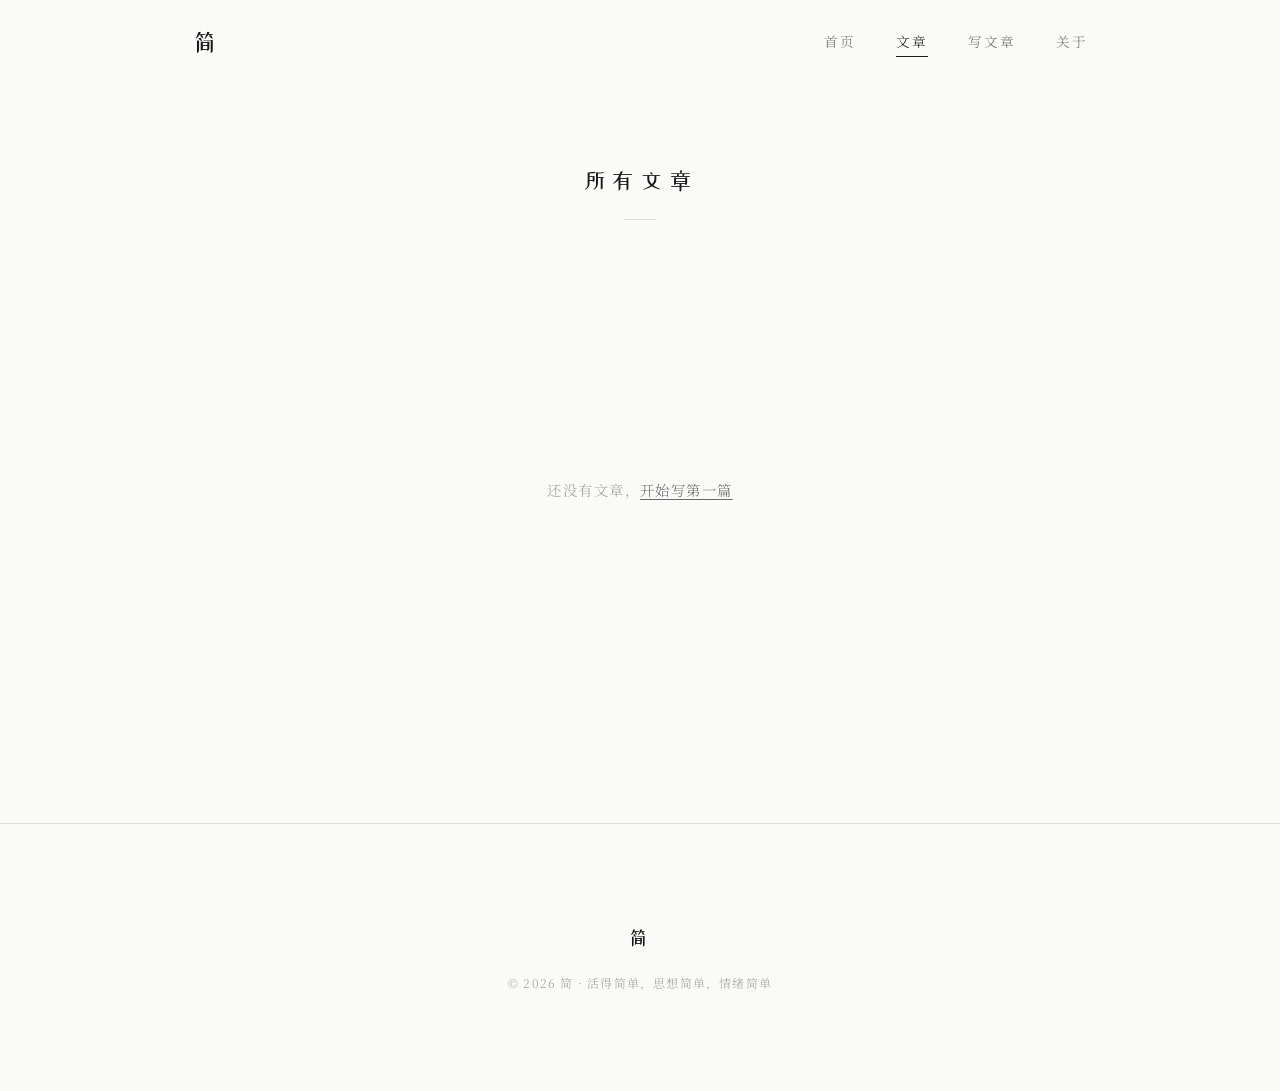
==== post.html @ 08f6f8e2 "初始提交：简博客 — 极简个人博客" ====
<!DOCTYPE html>
<html lang="zh-CN">
<head>
  <meta charset="UTF-8">
  <meta name="viewport" content="width=device-width, initial-scale=1.0">
  <title>文章 — 简</title>
  <link rel="stylesheet" href="css/style.css">
  <link rel="preconnect" href="https://fonts.googleapis.com">
  <link rel="preconnect" href="https://fonts.gstatic.com" crossorigin>
  <link href="https://fonts.googleapis.com/css2?family=Noto+Serif+SC:wght@200;300;400;600;700&family=ZCOOL+XiaoWei&display=swap" rel="stylesheet">
</head>
<body>

  <!-- 导航栏 -->
  <nav class="nav scrolled" id="nav">
    <div class="nav-inner">
      <a href="index.html" class="nav-logo">简</a>
      <div class="nav-links">
        <a href="index.html" class="nav-link" data-page="home">首页</a>
        <a href="post.html" class="nav-link active" data-page="post">文章</a>
        <a href="write.html" class="nav-link" data-page="write">写文章</a>
        <a href="index.html#about" class="nav-link" data-page="about">关于</a>
      </div>
      <button class="nav-menu-btn" id="menuBtn" aria-label="菜单">
        <span></span>
        <span></span>
      </button>
    </div>
  </nav>

  <!-- 移动端菜单 -->
  <div class="mobile-menu" id="mobileMenu">
    <a href="index.html" class="mobile-link" data-page="home">首页</a>
    <a href="post.html" class="mobile-link active" data-page="post">文章</a>
    <a href="write.html" class="mobile-link" data-page="write">写文章</a>
    <a href="index.html#about" class="mobile-link" data-page="about">关于</a>
  </div>

  <!-- 主内容 -->
  <main class="main">

    <!-- 文章详情视图（有 id 参数时显示） -->
    <article class="post-page" id="postDetail" style="display:none;">

      <!-- 封面图 -->
      <div class="post-cover" id="postCover" style="display:none;">
        <img id="postCoverImg" src="" alt="封面">
      </div>

      <!-- 文章头部 -->
      <header class="post-page-header">
        <div class="post-page-meta" id="postMeta"></div>
        <h1 class="post-page-title" id="postTitle"></h1>
        <p class="post-page-subtitle" id="postSubtitle"></p>
      </header>

      <!-- 文章正文 -->
      <div class="post-body" id="postBody"></div>

      <!-- 附件下载区 -->
      <div class="post-attachments" id="postAttachments" style="display:none;">
        <h3 class="post-attachments-title">附件</h3>
        <ul class="post-attachments-list" id="postAttachmentsList"></ul>
      </div>

      <!-- 操作按钮 -->
      <div class="post-actions" id="postActions">
        <a href="write.html" class="btn-outline" id="btnNewPost">写新文章</a>
        <a href="#" class="btn-outline" id="btnEditPost" style="display:none;">编辑</a>
        <a href="#" class="btn-outline btn-delete" id="btnDeletePost" style="display:none;">删除</a>
      </div>

      <!-- 文章底部导航 -->
      <nav class="post-nav" id="postNav">
        <a href="#" id="prevPost">← 上一篇</a>
        <a href="post.html">返回列表</a>
        <a href="#" id="nextPost">下一篇 →</a>
      </nav>

    </article>

    <!-- 文章列表视图（无 id 参数时显示） -->
    <div class="posts-list-page" id="postsListPage">
      <section class="posts-section">
        <div class="section-header">
          <h2 class="section-title">所有文章</h2>
          <div class="section-line"></div>
        </div>
        <div class="posts-grid" id="allPostsGrid">
          <!-- 由 JS 动态渲染 -->
        </div>
        <div class="posts-empty" id="allPostsEmpty" style="display:none;">
          <p>还没有文章，<a href="write.html">开始写第一篇</a></p>
        </div>
      </section>
    </div>

  </main>

  <!-- 页脚 -->
  <footer class="footer">
    <div class="footer-inner">
      <div class="footer-logo">简</div>
      <p class="footer-copy">© 2026 简 · 活得简单，思想简单，情绪简单</p>
    </div>
  </footer>

  <script src="js/main.js"></script>
  <script src="js/storage.js"></script>
  <script>
    /**
     * 文章详情页逻辑
     * 根据 URL 参数 ?id=xxx 动态加载文章，或展示文章列表
     * @author 钱卫忠
     */
    (function () {
      'use strict';

      /* ---------- DOM 元素 ---------- */
      var postDetail = document.getElementById('postDetail');
      var postsListPage = document.getElementById('postsListPage');
      var postCover = document.getElementById('postCover');
      var postCoverImg = document.getElementById('postCoverImg');
      var postMeta = document.getElementById('postMeta');
      var postTitle = document.getElementById('postTitle');
      var postSubtitle = document.getElementById('postSubtitle');
      var postBody = document.getElementById('postBody');
      var postAttachments = document.getElementById('postAttachments');
      var postAttachmentsList = document.getElementById('postAttachmentsList');
      var btnEditPost = document.getElementById('btnEditPost');
      var btnDeletePost = document.getElementById('btnDeletePost');
      var prevPostLink = document.getElementById('prevPost');
      var nextPostLink = document.getElementById('nextPost');
      var allPostsGrid = document.getElementById('allPostsGrid');
      var allPostsEmpty = document.getElementById('allPostsEmpty');

      /**
       * 获取 URL 查询参数
       * @param {string} name - 参数名
       * @returns {string|null} 参数值
       */
      function getUrlParam(name) {
        var params = new URLSearchParams(window.location.search);
        return params.get(name);
      }

      /**
       * HTML 转义，防止 XSS
       * @param {string} str - 原始字符串
       * @returns {string} 转义后的字符串
       */
      function escapeHtml(str) {
        var div = document.createElement('div');
        div.appendChild(document.createTextNode(str));
        return div.innerHTML;
      }

      /**
       * 显示文章详情
       * @param {string} id - 文章 ID
       */
      function showPostDetail(id) {
        var post = Storage.getPostById(id);
        if (!post) {
          // 文章不存在，显示列表
          showPostsList();
          return;
        }

        // 切换视图
        postDetail.style.display = 'block';
        postsListPage.style.display = 'none';

        // 设置页面标题
        document.title = (post.title || '文章') + ' — 简';

        // 封面图
        if (post.cover) {
          postCoverImg.src = post.cover;
          postCover.style.display = 'block';
        } else {
          postCover.style.display = 'none';
        }

        // 元信息
        postMeta.innerHTML =
          '<span>' + (post.date || '') + '</span>' +
          '<span>&nbsp;·&nbsp;</span>' +
          '<span>' + escapeHtml(post.category || '其他') + '</span>' +
          '<span>&nbsp;·&nbsp;</span>' +
          '<span>阅读约 ' + (post.readTime || 1) + ' 分钟</span>';

        // 标题和副标题
        postTitle.textContent = post.title || '无标题';
        postSubtitle.textContent = post.subtitle || '';
        postSubtitle.style.display = post.subtitle ? 'block' : 'none';

        // 正文内容
        postBody.innerHTML = post.content || '<p>暂无内容</p>';

        // 附件列表
        if (post.attachments && post.attachments.length > 0) {
          postAttachments.style.display = 'block';
          postAttachmentsList.innerHTML = '';
          post.attachments.forEach(function (att) {
            var attData = Storage.getAttachment(att.id);
            var li = document.createElement('li');
            li.className = 'post-attachment-item';
            if (attData && attData.data) {
              li.innerHTML =
                '<a href="' + attData.data + '" download="' + escapeHtml(att.name) + '" class="post-attachment-link">' +
                  '<span class="post-attachment-name">' + escapeHtml(att.name) + '</span>' +
                  '<span class="post-attachment-size">' + Storage.formatFileSize(att.size) + '</span>' +
                '</a>';
            } else {
              li.innerHTML =
                '<span class="post-attachment-name">' + escapeHtml(att.name) + '</span>' +
                '<span class="post-attachment-size">' + Storage.formatFileSize(att.size) + '</span>';
            }
            postAttachmentsList.appendChild(li);
          });
        } else {
          postAttachments.style.display = 'none';
        }

        // 编辑和删除按钮
        btnEditPost.style.display = 'inline-block';
        btnEditPost.href = 'write.html?edit=' + post.id;
        btnDeletePost.style.display = 'inline-block';

        // 上下篇导航
        setupPostNav(id);

        // 滚动到顶部
        window.scrollTo(0, 0);
      }

      /**
       * 设置上一篇/下一篇导航
       * @param {string} currentId - 当前文章 ID
       */
      function setupPostNav(currentId) {
        var posts = Storage.getPosts().filter(function (p) {
          return p.status === 'published';
        });

        var currentIndex = -1;
        for (var i = 0; i < posts.length; i++) {
          if (posts[i].id === currentId) {
            currentIndex = i;
            break;
          }
        }

        // 上一篇
        if (currentIndex > 0 && currentIndex < posts.length) {
          prevPostLink.href = 'post.html?id=' + posts[currentIndex - 1].id;
          prevPostLink.style.visibility = 'visible';
        } else {
          prevPostLink.style.visibility = 'hidden';
        }

        // 下一篇
        if (currentIndex >= 0 && currentIndex < posts.length - 1) {
          nextPostLink.href = 'post.html?id=' + posts[currentIndex + 1].id;
          nextPostLink.style.visibility = 'visible';
        } else {
          nextPostLink.style.visibility = 'hidden';
        }
      }

      /**
       * 显示文章列表
       */
      function showPostsList() {
        postDetail.style.display = 'none';
        postsListPage.style.display = 'block';

        var posts = Storage.getPosts().filter(function (p) {
          return p.status === 'published';
        });

        allPostsGrid.innerHTML = '';

        if (posts.length === 0) {
          allPostsEmpty.style.display = 'block';
          return;
        }

        allPostsEmpty.style.display = 'none';

        posts.forEach(function (post) {
          var card = document.createElement('article');
          card.className = 'post-card';
          card.setAttribute('data-category', post.category || '其他');

          // 提取摘要
          var div = document.createElement('div');
          div.innerHTML = post.content || '';
          var text = (div.textContent || '').trim();
          var excerpt = post.subtitle || (text.substring(0, 100) + (text.length > 100 ? '……' : ''));

          card.innerHTML =
            '<div class="post-card-inner">' +
              '<time class="post-date">' + (post.date || '') + '</time>' +
              '<h3 class="post-title">' +
                '<a href="post.html?id=' + post.id + '">' + escapeHtml(post.title || '无标题') + '</a>' +
              '</h3>' +
              '<p class="post-excerpt">' + escapeHtml(excerpt) + '</p>' +
              '<div class="post-meta">' +
                '<span class="post-tag">' + escapeHtml(post.category || '其他') + '</span>' +
                '<span class="post-read">· 阅读约 ' + (post.readTime || 1) + ' 分钟</span>' +
              '</div>' +
            '</div>';

          allPostsGrid.appendChild(card);
        });

        // 初始化滚动动画
        initScrollAnimations();
      }

      /**
       * 初始化滚动动画
       */
      function initScrollAnimations() {
        var cards = document.querySelectorAll('.post-card');
        if (!('IntersectionObserver' in window)) {
          cards.forEach(function (card) { card.classList.add('visible'); });
          return;
        }
        var observer = new IntersectionObserver(function (entries) {
          entries.forEach(function (entry) {
            if (entry.isIntersecting) {
              var index = Array.prototype.indexOf.call(cards, entry.target);
              entry.target.style.transitionDelay = (index * 0.1) + 's';
              entry.target.classList.add('visible');
              observer.unobserve(entry.target);
            }
          });
        }, { threshold: 0.1, rootMargin: '0px 0px -50px 0px' });
        cards.forEach(function (card) { observer.observe(card); });
      }

      /* ---------- 删除文章 ---------- */
      /**
       * 删除文章确认与执行
       */
      btnDeletePost.addEventListener('click', function (e) {
        e.preventDefault();
        var id = getUrlParam('id');
        if (!id) return;

        if (confirm('确定要删除这篇文章吗？删除后不可恢复。')) {
          Storage.deleteArticle(id);
          // 跳转回文章列表
          window.location.href = 'post.html';
        }
      });

      /* ---------- 页面初始化 ---------- */
      var postId = getUrlParam('id');
      if (postId) {
        showPostDetail(postId);
      } else {
        showPostsList();
      }

    })();
  </script>
</body>
</html>
---- css/style.css ----
/* ============================================
   简 — 博客样式表
   主题：黑白素雅 · 禅意极简
   作者：钱卫忠
   ============================================ */

/* ---------- CSS 变量 ---------- */
:root {
  /* 色彩 */
  --color-bg:       #fafaf8;
  --color-bg-alt:   #f3f2ef;
  --color-text:     #1a1a1a;
  --color-text-sub: #6b6b6b;
  --color-text-light: #a0a0a0;
  --color-border:   #e0ddd8;
  --color-accent:   #1a1a1a;
  --color-white:    #ffffff;
  --color-tag-bg:   #f0eeea;

  /* 字体 */
  --font-display: 'ZCOOL XiaoWei', 'Noto Serif SC', serif;
  --font-body:    'Noto Serif SC', 'Georgia', serif;
  --font-mono:    'Courier New', monospace;

  /* 间距 */
  --space-xs:  0.25rem;
  --space-sm:  0.5rem;
  --space-md:  1rem;
  --space-lg:  2rem;
  --space-xl:  4rem;
  --space-2xl: 6rem;
  --space-3xl: 10rem;

  /* 动画 */
  --ease-out: cubic-bezier(0.22, 1, 0.36, 1);
  --duration: 0.6s;
}

/* ---------- 基础重置 ---------- */
*,
*::before,
*::after {
  margin: 0;
  padding: 0;
  box-sizing: border-box;
}

html {
  font-size: 16px;
  scroll-behavior: smooth;
  -webkit-font-smoothing: antialiased;
  -moz-osx-font-smoothing: grayscale;
}

body {
  font-family: var(--font-body);
  color: var(--color-text);
  background-color: var(--color-bg);
  line-height: 1.9;
  letter-spacing: 0.02em;
  overflow-x: hidden;
}

a {
  color: inherit;
  text-decoration: none;
  transition: opacity var(--duration) var(--ease-out);
}

a:hover {
  opacity: 0.6;
}

img {
  max-width: 100%;
  display: block;
}

/* ---------- 导航栏 ---------- */
.nav {
  position: fixed;
  top: 0;
  left: 0;
  right: 0;
  z-index: 100;
  background: rgba(250, 250, 248, 0.92);
  backdrop-filter: blur(12px);
  -webkit-backdrop-filter: blur(12px);
  border-bottom: 1px solid transparent;
  transition: border-color 0.4s ease, background 0.4s ease;
}

.nav.scrolled {
  border-bottom-color: var(--color-border);
}

.nav-inner {
  max-width: 960px;
  margin: 0 auto;
  padding: 1.25rem 2rem;
  display: flex;
  align-items: center;
  justify-content: space-between;
}

.nav-logo {
  font-family: var(--font-display);
  font-size: 1.5rem;
  font-weight: 400;
  letter-spacing: 0.1em;
  transition: opacity var(--duration) var(--ease-out);
}

.nav-logo:hover {
  opacity: 0.5;
}

.nav-links {
  display: flex;
  gap: 2.5rem;
}

.nav-link {
  font-size: 0.85rem;
  font-weight: 300;
  letter-spacing: 0.15em;
  color: var(--color-text-sub);
  position: relative;
  padding-bottom: 2px;
  transition: color var(--duration) var(--ease-out);
}

.nav-link::after {
  content: '';
  position: absolute;
  bottom: 0;
  left: 0;
  width: 0;
  height: 1px;
  background: var(--color-text);
  transition: width var(--duration) var(--ease-out);
}

.nav-link:hover,
.nav-link.active {
  color: var(--color-text);
  opacity: 1;
}

.nav-link:hover::after,
.nav-link.active::after {
  width: 100%;
}

/* 移动端菜单按钮 */
.nav-menu-btn {
  display: none;
  flex-direction: column;
  gap: 6px;
  background: none;
  border: none;
  cursor: pointer;
  padding: 4px;
}

.nav-menu-btn span {
  display: block;
  width: 22px;
  height: 1.5px;
  background: var(--color-text);
  transition: transform var(--duration) var(--ease-out), opacity 0.3s ease;
}

.nav-menu-btn.open span:first-child {
  transform: translateY(3.75px) rotate(45deg);
}

.nav-menu-btn.open span:last-child {
  transform: translateY(-3.75px) rotate(-45deg);
}

/* 移动端菜单 */
.mobile-menu {
  display: none;
  position: fixed;
  top: 0;
  left: 0;
  right: 0;
  bottom: 0;
  z-index: 99;
  background: var(--color-bg);
  flex-direction: column;
  align-items: center;
  justify-content: center;
  gap: 2.5rem;
  opacity: 0;
  pointer-events: none;
  transition: opacity var(--duration) var(--ease-out);
}

.mobile-menu.open {
  opacity: 1;
  pointer-events: all;
}

.mobile-link {
  font-family: var(--font-display);
  font-size: 1.5rem;
  letter-spacing: 0.2em;
  color: var(--color-text-sub);
  transition: color var(--duration) var(--ease-out);
}

.mobile-link:hover,
.mobile-link.active {
  color: var(--color-text);
  opacity: 1;
}

/* ---------- Hero 区域 ---------- */
.hero {
  min-height: 100vh;
  display: flex;
  flex-direction: column;
  align-items: center;
  justify-content: center;
  text-align: center;
  padding: var(--space-2xl) var(--space-lg);
  position: relative;
}

.hero-content {
  animation: fadeInUp 1.2s var(--ease-out) both;
}

.hero-title {
  margin-bottom: var(--space-lg);
}

.hero-char {
  font-family: var(--font-display);
  font-size: clamp(5rem, 15vw, 12rem);
  font-weight: 400;
  line-height: 1;
  letter-spacing: 0.1em;
  display: inline-block;
  position: relative;
  color: var(--color-text);
}

/* 汉字底部的装饰横线 */
.hero-char::after {
  content: '';
  position: absolute;
  bottom: -8px;
  left: 50%;
  transform: translateX(-50%);
  width: 40px;
  height: 1.5px;
  background: var(--color-text);
}

.hero-subtitle {
  font-size: clamp(0.85rem, 2vw, 1.05rem);
  font-weight: 300;
  letter-spacing: 0.35em;
  color: var(--color-text-sub);
  margin-bottom: var(--space-lg);
}

.hero-line {
  width: 1px;
  height: 40px;
  background: var(--color-border);
  margin: 0 auto var(--space-lg);
}

.hero-desc {
  font-size: 0.9rem;
  font-weight: 300;
  letter-spacing: 0.2em;
  color: var(--color-text-light);
}

.hero-scroll {
  position: absolute;
  bottom: 3rem;
  display: flex;
  flex-direction: column;
  align-items: center;
  gap: var(--space-sm);
  animation: fadeInUp 1.2s var(--ease-out) 0.4s both;
}

.hero-scroll span {
  font-size: 0.7rem;
  letter-spacing: 0.25em;
  color: var(--color-text-light);
}

.scroll-arrow {
  width: 1px;
  height: 32px;
  position: relative;
  overflow: hidden;
}

.scroll-arrow::after {
  content: '';
  position: absolute;
  top: -100%;
  left: 0;
  width: 1px;
  height: 100%;
  background: var(--color-text-light);
  animation: scrollDown 2s ease-in-out infinite;
}

/* ---------- 通用 Section ---------- */
.section-header {
  text-align: center;
  margin-bottom: var(--space-2xl);
}

.section-title {
  font-family: var(--font-display);
  font-size: 1.4rem;
  font-weight: 400;
  letter-spacing: 0.25em;
  margin-bottom: var(--space-md);
}

.section-line {
  width: 32px;
  height: 1px;
  background: var(--color-border);
  margin: 0 auto;
}

/* ---------- 文章列表 ---------- */
.posts-section {
  max-width: 960px;
  margin: 0 auto;
  padding: var(--space-3xl) var(--space-lg);
}

.posts-grid {
  display: grid;
  grid-template-columns: 1fr;
  gap: 0;
}

.post-card {
  border-top: 1px solid var(--color-border);
  opacity: 0;
  transform: translateY(20px);
  transition: opacity var(--duration) var(--ease-out),
              transform var(--duration) var(--ease-out);
}

.post-card.visible {
  opacity: 1;
  transform: translateY(0);
}

.post-card:last-child {
  border-bottom: 1px solid var(--color-border);
}

.post-card-inner {
  padding: var(--space-xl) 0;
  max-width: 680px;
  transition: padding-left var(--duration) var(--ease-out);
}

.post-card:hover .post-card-inner {
  padding-left: var(--space-md);
}

.post-date {
  display: block;
  font-size: 0.75rem;
  font-weight: 300;
  letter-spacing: 0.15em;
  color: var(--color-text-light);
  margin-bottom: var(--space-sm);
}

.post-title {
  font-family: var(--font-display);
  font-size: 1.25rem;
  font-weight: 400;
  letter-spacing: 0.08em;
  line-height: 1.5;
  margin-bottom: var(--space-md);
}

.post-title a {
  transition: opacity var(--duration) var(--ease-out);
}

.post-excerpt {
  font-size: 0.9rem;
  font-weight: 300;
  color: var(--color-text-sub);
  line-height: 2;
  margin-bottom: var(--space-md);
  /* 限制两行 */
  display: -webkit-box;
  -webkit-line-clamp: 2;
  -webkit-box-orient: vertical;
  overflow: hidden;
}

.post-meta {
  display: flex;
  align-items: center;
  gap: var(--space-sm);
  font-size: 0.75rem;
  color: var(--color-text-light);
  letter-spacing: 0.1em;
}

.post-tag {
  display: inline-block;
  padding: 2px 10px;
  background: var(--color-tag-bg);
  border-radius: 2px;
  font-size: 0.7rem;
  letter-spacing: 0.15em;
}

.posts-more {
  text-align: center;
  margin-top: var(--space-2xl);
}

.btn-outline {
  display: inline-block;
  padding: 0.75rem 2.5rem;
  border: 1px solid var(--color-border);
  font-family: var(--font-body);
  font-size: 0.8rem;
  letter-spacing: 0.2em;
  color: var(--color-text-sub);
  transition: all var(--duration) var(--ease-out);
}

.btn-outline:hover {
  border-color: var(--color-text);
  color: var(--color-text);
  opacity: 1;
}

/* ---------- 关于区域 ---------- */
.about-section {
  max-width: 960px;
  margin: 0 auto;
  padding: var(--space-3xl) var(--space-lg);
}

.about-content {
  display: grid;
  grid-template-columns: 1fr 1fr;
  gap: var(--space-2xl);
  align-items: start;
  max-width: 800px;
  margin: 0 auto;
}

.about-text p {
  font-size: 0.9rem;
  font-weight: 300;
  color: var(--color-text-sub);
  line-height: 2.2;
  margin-bottom: var(--space-md);
}

.about-lead {
  font-family: var(--font-display);
  font-size: 1.3rem;
  color: var(--color-text) !important;
  letter-spacing: 0.15em;
  margin-bottom: var(--space-lg) !important;
}

.about-motto {
  text-align: center;
  padding: var(--space-xl);
  border: 1px solid var(--color-border);
  position: relative;
}

.about-motto span {
  font-family: var(--font-display);
  font-size: 2rem;
  color: var(--color-border);
  line-height: 1;
}

.about-motto p {
  font-family: var(--font-display);
  font-size: 1rem;
  letter-spacing: 0.15em;
  color: var(--color-text-sub) !important;
  margin: var(--space-md) 0 !important;
  line-height: 2;
}

/* ---------- 页脚 ---------- */
.footer {
  border-top: 1px solid var(--color-border);
  padding: var(--space-2xl) var(--space-lg);
  text-align: center;
}

.footer-inner {
  max-width: 960px;
  margin: 0 auto;
}

.footer-logo {
  font-family: var(--font-display);
  font-size: 1.2rem;
  letter-spacing: 0.2em;
  margin-bottom: var(--space-md);
}

.footer-copy {
  font-size: 0.75rem;
  font-weight: 300;
  letter-spacing: 0.1em;
  color: var(--color-text-light);
}

/* ---------- 文章详情页 ---------- */
.post-page {
  max-width: 720px;
  margin: 0 auto;
  padding: calc(var(--space-2xl) + 4rem) var(--space-lg) var(--space-3xl);
}

.post-page-header {
  margin-bottom: var(--space-2xl);
  padding-bottom: var(--space-xl);
  border-bottom: 1px solid var(--color-border);
}

.post-page-meta {
  font-size: 0.75rem;
  font-weight: 300;
  letter-spacing: 0.15em;
  color: var(--color-text-light);
  margin-bottom: var(--space-lg);
}

.post-page-title {
  font-family: var(--font-display);
  font-size: clamp(1.5rem, 4vw, 2.2rem);
  font-weight: 400;
  letter-spacing: 0.08em;
  line-height: 1.5;
  margin-bottom: var(--space-md);
}

.post-page-subtitle {
  font-size: 0.95rem;
  font-weight: 300;
  color: var(--color-text-sub);
  letter-spacing: 0.1em;
}

/* 文章正文排版 */
.post-body {
  font-size: 0.95rem;
  font-weight: 300;
  color: var(--color-text);
  line-height: 2.2;
}

.post-body p {
  margin-bottom: var(--space-lg);
  text-indent: 2em;
}

.post-body h2 {
  font-family: var(--font-display);
  font-size: 1.3rem;
  font-weight: 400;
  letter-spacing: 0.15em;
  margin: var(--space-2xl) 0 var(--space-lg);
  text-indent: 0;
}

.post-body h3 {
  font-family: var(--font-display);
  font-size: 1.1rem;
  font-weight: 400;
  letter-spacing: 0.1em;
  margin: var(--space-xl) 0 var(--space-md);
  text-indent: 0;
}

.post-body blockquote {
  border-left: 1px solid var(--color-border);
  padding-left: var(--space-lg);
  margin: var(--space-xl) 0;
  color: var(--color-text-sub);
  font-style: normal;
}

.post-body blockquote p {
  text-indent: 0;
}

.post-body hr {
  border: none;
  height: 1px;
  background: var(--color-border);
  margin: var(--space-2xl) 0;
}

.post-body ul,
.post-body ol {
  margin: var(--space-md) 0 var(--space-lg) 2em;
}

.post-body li {
  margin-bottom: var(--space-sm);
}

/* 文章底部导航 */
.post-nav {
  display: flex;
  justify-content: space-between;
  align-items: center;
  margin-top: var(--space-3xl);
  padding-top: var(--space-xl);
  border-top: 1px solid var(--color-border);
}

.post-nav a {
  font-size: 0.8rem;
  letter-spacing: 0.1em;
  color: var(--color-text-sub);
}

.post-nav a:hover {
  color: var(--color-text);
  opacity: 1;
}

/* 文章封面图 */
.post-cover {
  margin-bottom: var(--space-xl);
  max-width: 100%;
}

.post-cover img {
  width: 100%;
  max-height: 400px;
  object-fit: cover;
  border: 1px solid var(--color-border);
}

/* 文章附件区 */
.post-attachments {
  margin-top: var(--space-2xl);
  padding-top: var(--space-lg);
  border-top: 1px solid var(--color-border);
}

.post-attachments-title {
  font-family: var(--font-display);
  font-size: 1rem;
  font-weight: 400;
  letter-spacing: 0.15em;
  margin-bottom: var(--space-md);
  color: var(--color-text-sub);
}

.post-attachments-list {
  list-style: none;
}

.post-attachment-item {
  padding: var(--space-sm) 0;
  border-bottom: 1px dashed var(--color-border);
}

.post-attachment-item:last-child {
  border-bottom: none;
}

.post-attachment-link {
  display: flex;
  align-items: center;
  gap: var(--space-md);
  font-size: 0.85rem;
  color: var(--color-text-sub);
  transition: color var(--duration) var(--ease-out);
}

.post-attachment-link:hover {
  color: var(--color-text);
  opacity: 1;
}

.post-attachment-name {
  flex: 1;
}

.post-attachment-size {
  font-size: 0.75rem;
  color: var(--color-text-light);
  letter-spacing: 0.05em;
}

/* 文章操作按钮 */
.post-actions {
  display: flex;
  gap: var(--space-md);
  margin-top: var(--space-2xl);
  padding-top: var(--space-xl);
  border-top: 1px solid var(--color-border);
}

.post-actions .btn-outline {
  font-size: 0.75rem;
  padding: 0.5rem 1.5rem;
}

.btn-delete {
  color: var(--color-text-light) !important;
  border-color: var(--color-border) !important;
}

.btn-delete:hover {
  color: #c0392b !important;
  border-color: #c0392b !important;
  opacity: 1 !important;
}

/* 空状态提示 */
.posts-empty {
  text-align: center;
  padding: var(--space-3xl) 0;
}

.posts-empty p {
  font-size: 0.9rem;
  font-weight: 300;
  color: var(--color-text-light);
  letter-spacing: 0.1em;
}

.posts-empty a {
  color: var(--color-text-sub);
  text-decoration: underline;
  text-underline-offset: 3px;
}

.posts-empty a:hover {
  color: var(--color-text);
  opacity: 1;
}

/* ---------- 动画关键帧 ---------- */
@keyframes fadeInUp {
  from {
    opacity: 0;
    transform: translateY(30px);
  }
  to {
    opacity: 1;
    transform: translateY(0);
  }
}

@keyframes scrollDown {
  0% {
    top: -100%;
  }
  50% {
    top: 0;
  }
  100% {
    top: 100%;
  }
}

/* ---------- 响应式 ---------- */
@media (max-width: 768px) {
  .nav-links {
    display: none;
  }

  .nav-menu-btn {
    display: flex;
  }

  .mobile-menu {
    display: flex;
  }

  .hero {
    min-height: 90vh;
    padding: var(--space-2xl) var(--space-md);
  }

  .hero-char {
    font-size: clamp(4rem, 20vw, 8rem);
  }

  .hero-scroll {
    bottom: 2rem;
  }

  .posts-section,
  .about-section {
    padding: var(--space-2xl) var(--space-md);
  }

  .about-content {
    grid-template-columns: 1fr;
    gap: var(--space-xl);
  }

  .post-page {
    padding: calc(var(--space-xl) + 4rem) var(--space-md) var(--space-2xl);
  }

  .post-nav {
    flex-direction: column;
    gap: var(--space-md);
    text-align: center;
  }
}

@media (max-width: 480px) {
  .nav-inner {
    padding: 1rem 1.25rem;
  }

  .post-card-inner {
    padding: var(--space-lg) 0;
  }

  .post-title {
    font-size: 1.1rem;
  }
}
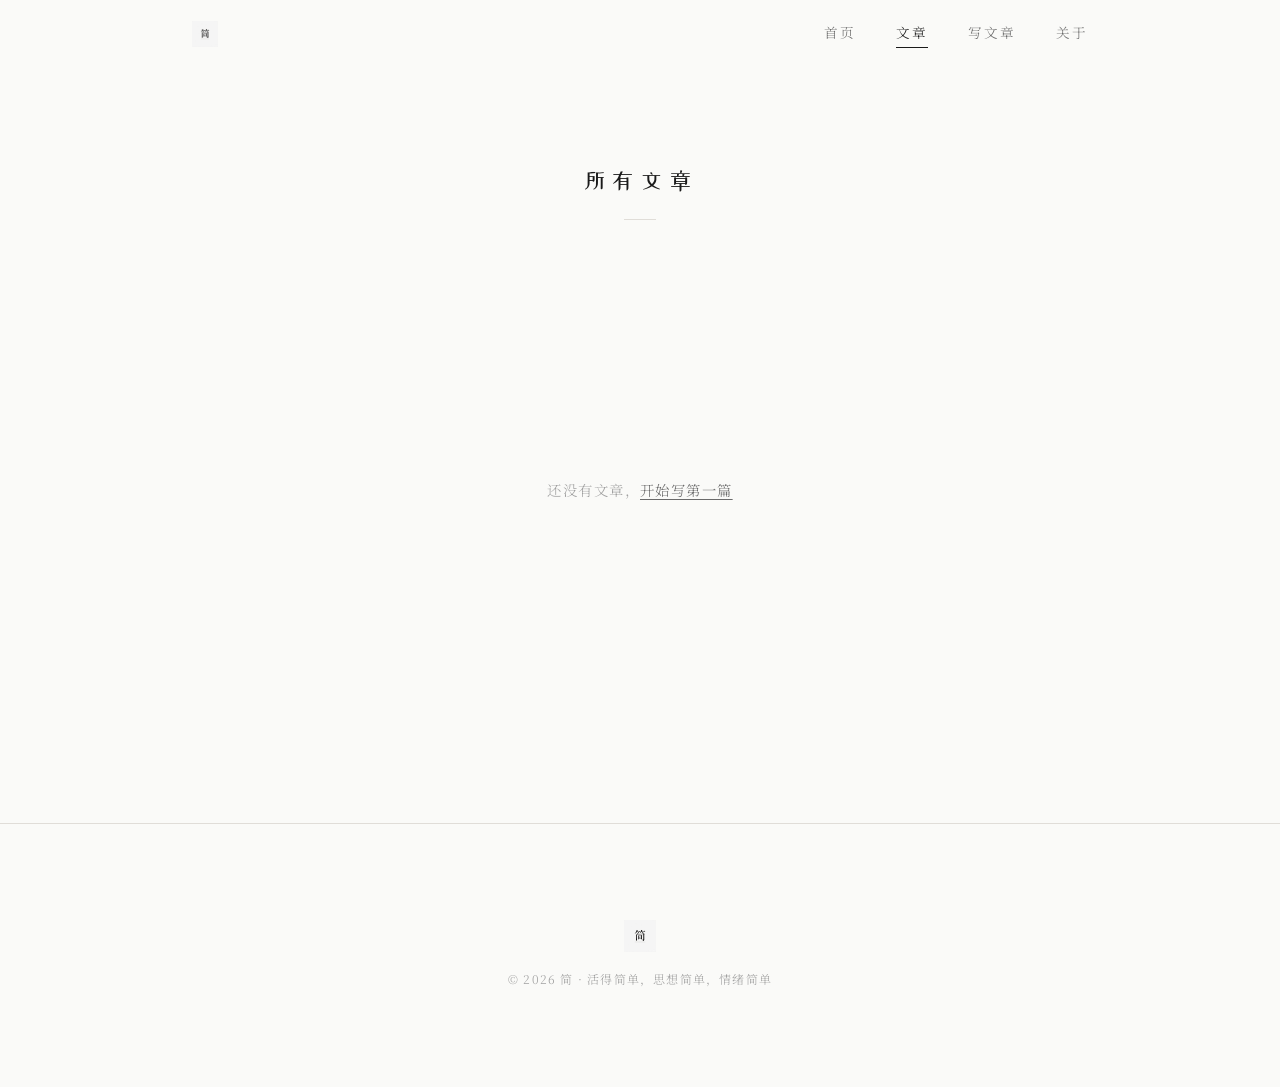
==== commit c65038be: "添加「简」字 Logo 和 favicon" ====
--- a/post.html
+++ b/post.html
@@ -4,6 +4,7 @@
   <meta charset="UTF-8">
   <meta name="viewport" content="width=device-width, initial-scale=1.0">
   <title>文章 — 简</title>
+  <link rel="icon" type="image/jpeg" href="assets/logo.jpg">
   <link rel="stylesheet" href="css/style.css">
   <link rel="preconnect" href="https://fonts.googleapis.com">
   <link rel="preconnect" href="https://fonts.gstatic.com" crossorigin>
@@ -14,7 +15,7 @@
   <!-- 导航栏 -->
   <nav class="nav scrolled" id="nav">
     <div class="nav-inner">
-      <a href="index.html" class="nav-logo">简</a>
+      <a href="index.html" class="nav-logo"><img src="assets/logo.jpg" alt="简" class="nav-logo-img"></a>
       <div class="nav-links">
         <a href="index.html" class="nav-link" data-page="home">首页</a>
         <a href="post.html" class="nav-link active" data-page="post">文章</a>
@@ -100,7 +101,7 @@
   <!-- 页脚 -->
   <footer class="footer">
     <div class="footer-inner">
-      <div class="footer-logo">简</div>
+      <div class="footer-logo"><img src="assets/logo.jpg" alt="简" class="footer-logo-img"></div>
       <p class="footer-copy">© 2026 简 · 活得简单，思想简单，情绪简单</p>
     </div>
   </footer>
--- a/css/style.css
+++ b/css/style.css
@@ -104,15 +104,18 @@
 }
 
 .nav-logo {
-  font-family: var(--font-display);
-  font-size: 1.5rem;
-  font-weight: 400;
-  letter-spacing: 0.1em;
   transition: opacity var(--duration) var(--ease-out);
 }
 
 .nav-logo:hover {
   opacity: 0.5;
+}
+
+.nav-logo-img {
+  height: 1.6rem;
+  width: auto;
+  display: block;
+  object-fit: contain;
 }
 
 .nav-links {
@@ -520,10 +523,15 @@
 }
 
 .footer-logo {
-  font-family: var(--font-display);
-  font-size: 1.2rem;
-  letter-spacing: 0.2em;
   margin-bottom: var(--space-md);
+}
+
+.footer-logo-img {
+  height: 2rem;
+  width: auto;
+  display: block;
+  margin: 0 auto;
+  object-fit: contain;
 }
 
 .footer-copy {
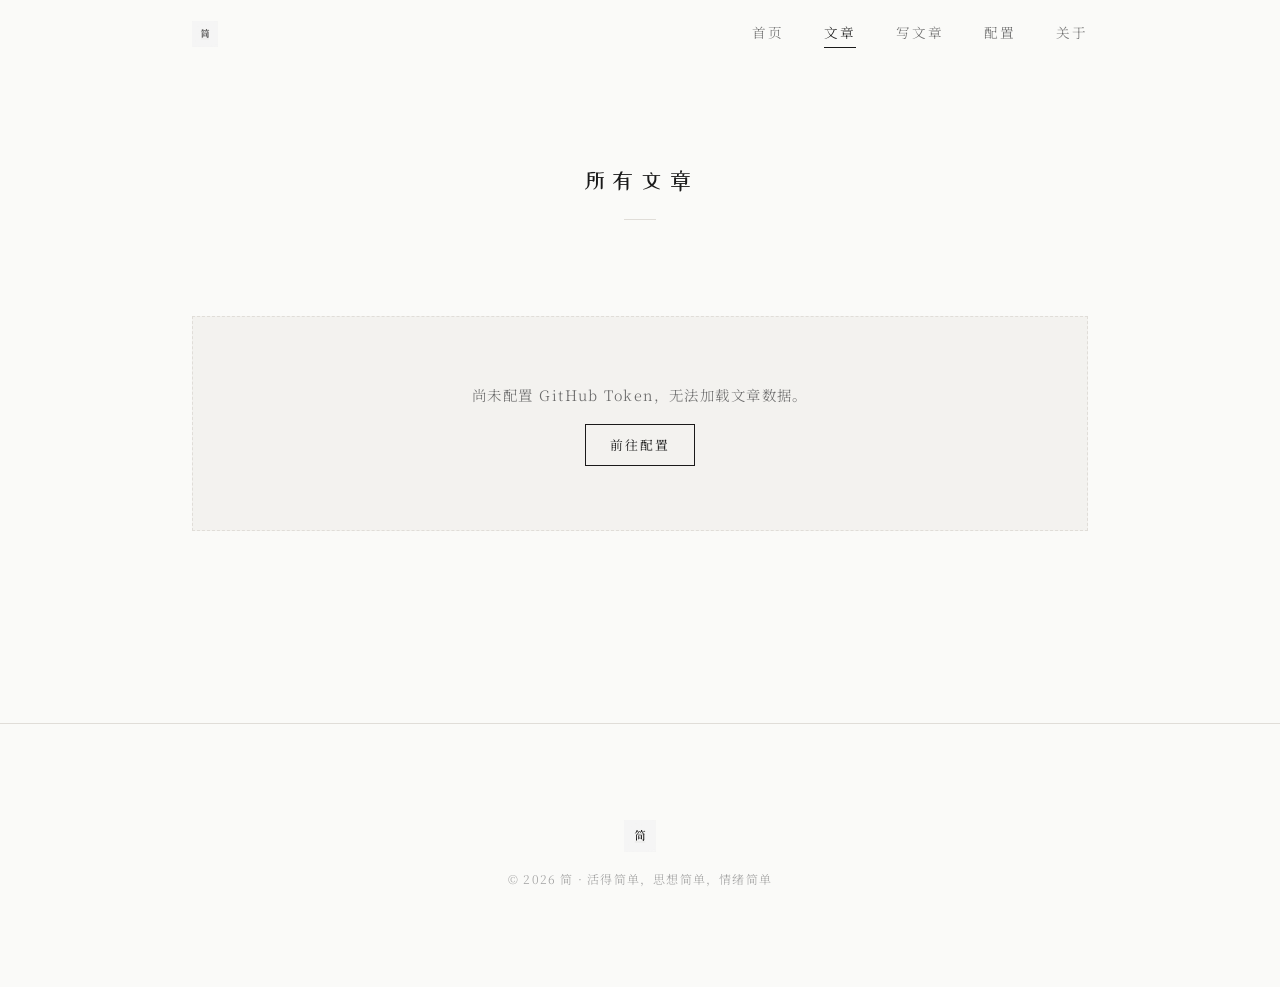
==== commit a55f9cce: "使用 GitHub Issues 作为数据源" ====
--- a/post.html
+++ b/post.html
@@ -20,6 +20,7 @@
         <a href="index.html" class="nav-link" data-page="home">首页</a>
         <a href="post.html" class="nav-link active" data-page="post">文章</a>
         <a href="write.html" class="nav-link" data-page="write">写文章</a>
+        <a href="config.html" class="nav-link" data-page="config">配置</a>
         <a href="index.html#about" class="nav-link" data-page="about">关于</a>
       </div>
       <button class="nav-menu-btn" id="menuBtn" aria-label="菜单">
@@ -34,6 +35,7 @@
     <a href="index.html" class="mobile-link" data-page="home">首页</a>
     <a href="post.html" class="mobile-link active" data-page="post">文章</a>
     <a href="write.html" class="mobile-link" data-page="write">写文章</a>
+    <a href="config.html" class="mobile-link" data-page="config">配置</a>
     <a href="index.html#about" class="mobile-link" data-page="about">关于</a>
   </div>
 
@@ -42,6 +44,18 @@
 
     <!-- 文章详情视图（有 id 参数时显示） -->
     <article class="post-page" id="postDetail" style="display:none;">
+
+      <!-- Token 未配置提示 -->
+      <div class="token-notice" id="tokenNotice" style="display:none;">
+        <p>尚未配置 GitHub Token，无法加载文章数据。</p>
+        <a href="config.html">前往配置</a>
+      </div>
+
+      <!-- API 错误提示 -->
+      <div class="posts-error" id="postsError" style="display:none;">
+        <p id="errorMessage">加载文章失败，请检查网络连接或 Token 配置。</p>
+        <a href="config.html">检查配置</a>
+      </div>
 
       <!-- 封面图 -->
       <div class="post-cover" id="postCover" style="display:none;">
@@ -86,6 +100,16 @@
         <div class="section-header">
           <h2 class="section-title">所有文章</h2>
           <div class="section-line"></div>
+        </div>
+        <!-- Token 未配置提示 -->
+        <div class="token-notice" id="listTokenNotice" style="display:none;">
+          <p>尚未配置 GitHub Token，无法加载文章数据。</p>
+          <a href="config.html">前往配置</a>
+        </div>
+        <!-- API 错误提示 -->
+        <div class="posts-error" id="listPostsError" style="display:none;">
+          <p id="listErrorMessage">加载文章失败，请检查网络连接或 Token 配置。</p>
+          <a href="config.html">检查配置</a>
         </div>
         <div class="posts-grid" id="allPostsGrid">
           <!-- 由 JS 动态渲染 -->
@@ -107,11 +131,12 @@
   </footer>
 
   <script src="js/main.js"></script>
-  <script src="js/storage.js"></script>
+  <script src="js/github-storage.js"></script>
   <script>
     /**
      * 文章详情页逻辑
      * 根据 URL 参数 ?id=xxx 动态加载文章，或展示文章列表
+     * 使用 GitHub Issues API 作为数据源
      * @author 钱卫忠
      */
     (function () {
@@ -120,6 +145,12 @@
       /* ---------- DOM 元素 ---------- */
       var postDetail = document.getElementById('postDetail');
       var postsListPage = document.getElementById('postsListPage');
+      var tokenNotice = document.getElementById('tokenNotice');
+      var postsError = document.getElementById('postsError');
+      var errorMessage = document.getElementById('errorMessage');
+      var listTokenNotice = document.getElementById('listTokenNotice');
+      var listPostsError = document.getElementById('listPostsError');
+      var listErrorMessage = document.getElementById('listErrorMessage');
       var postCover = document.getElementById('postCover');
       var postCoverImg = document.getElementById('postCoverImg');
       var postMeta = document.getElementById('postMeta');
@@ -135,6 +166,9 @@
       var allPostsGrid = document.getElementById('allPostsGrid');
       var allPostsEmpty = document.getElementById('allPostsEmpty');
 
+      // 当前文章列表（用于上下篇导航）
+      var currentPostsList = [];
+
       /**
        * 获取 URL 查询参数
        * @param {string} name - 参数名
@@ -157,91 +191,197 @@
       }
 
       /**
+       * 检查 Token 配置状态
+       * @returns {boolean} 是否已配置
+       */
+      function checkToken() {
+        if (!GitHubStorage.isConfigured()) {
+          return false;
+        }
+        return true;
+      }
+
+      /**
+       * 显示详情页错误
+       * @param {string} message - 错误消息
+       */
+      function showDetailError(message) {
+        errorMessage.textContent = message || '加载文章失败，请检查网络连接或 Token 配置。';
+        postsError.style.display = 'block';
+        tokenNotice.style.display = 'none';
+        // 隐藏文章内容元素
+        postCover.style.display = 'none';
+        document.querySelector('.post-page-header').style.display = 'none';
+        postBody.style.display = 'none';
+        document.getElementById('postActions').style.display = 'none';
+        document.getElementById('postNav').style.display = 'none';
+      }
+
+      /**
+       * 显示列表页错误
+       * @param {string} message - 错误消息
+       */
+      function showListError(message) {
+        listErrorMessage.textContent = message || '加载文章失败，请检查网络连接或 Token 配置。';
+        listPostsError.style.display = 'block';
+        listTokenNotice.style.display = 'none';
+        allPostsGrid.style.display = 'none';
+        allPostsEmpty.style.display = 'none';
+      }
+
+      /**
+       * 将 Markdown 内容转换为 HTML（简单实现）
+       * @param {string} markdown - Markdown 文本
+       * @returns {string} HTML
+       */
+      function markdownToHtml(markdown) {
+        if (!markdown) return '<p>暂无内容</p>';
+
+        var html = markdown;
+
+        // 处理标题
+        html = html.replace(/^### (.*$)/gim, '<h3>$1</h3>');
+        html = html.replace(/^## (.*$)/gim, '<h2>$1</h2>');
+        html = html.replace(/^# (.*$)/gim, '<h1>$1</h1>');
+
+        // 处理粗体和斜体
+        html = html.replace(/\*\*\*(.*?)\*\*\*/g, '<strong><em>$1</em></strong>');
+        html = html.replace(/\*\*(.*?)\*\*/g, '<strong>$1</strong>');
+        html = html.replace(/\*(.*?)\*/g, '<em>$1</em>');
+
+        // 处理引用
+        html = html.replace(/^> (.*$)/gim, '<blockquote>$1</blockquote>');
+
+        // 处理代码块
+        html = html.replace(/```([\s\S]*?)```/g, '<pre><code>$1</code></pre>');
+        html = html.replace(/`([^`]+)`/g, '<code>$1</code>');
+
+        // 处理链接
+        html = html.replace(/\[([^\]]+)\]\(([^)]+)\)/g, '<a href="$2" target="_blank">$1</a>');
+
+        // 处理图片
+        html = html.replace(/!\[([^\]]*)\]\(([^)]+)\)/g, '<img src="$2" alt="$1" style="max-width:100%;">');
+
+        // 处理无序列表
+        html = html.replace(/^\- (.*$)/gim, '<li>$1</li>');
+        html = html.replace(/(<li>.*<\/li>\n?)+/g, '<ul>$&</ul>');
+        html = html.replace(/<\/ul>\s*<ul>/g, '');
+
+        // 处理有序列表
+        html = html.replace(/^\d+\. (.*$)/gim, '<li>$1</li>');
+
+        // 处理水平线
+        html = html.replace(/^---$/gim, '<hr>');
+
+        // 处理段落
+        html = html.replace(/\n\n/g, '</p><p>');
+        html = '<p>' + html + '</p>';
+
+        // 清理多余的段落标签
+        html = html.replace(/<p><\/p>/g, '');
+        html = html.replace(/<p>(<h[1-6]>.*?<\/h[1-6]>)<\/p>/g, '$1');
+        html = html.replace(/<p>(<blockquote>.*?<\/blockquote>)<\/p>/g, '$1');
+        html = html.replace(/<p>(<pre>.*?<\/pre>)<\/p>/g, '$1');
+        html = html.replace(/<p>(<ul>.*?<\/ul>)<\/p>/g, '$1');
+        html = html.replace(/<p><hr><\/p>/g, '<hr>');
+
+        return html;
+      }
+
+      /**
        * 显示文章详情
-       * @param {string} id - 文章 ID
+       * @param {string} id - 文章 ID（Issue 编号）
        */
       function showPostDetail(id) {
-        var post = Storage.getPostById(id);
-        if (!post) {
-          // 文章不存在，显示列表
-          showPostsList();
+        // 检查 Token
+        if (!checkToken()) {
+          postDetail.style.display = 'block';
+          postsListPage.style.display = 'none';
+          tokenNotice.style.display = 'block';
+          postsError.style.display = 'none';
+          // 隐藏文章内容元素
+          postCover.style.display = 'none';
+          document.querySelector('.post-page-header').style.display = 'none';
+          postBody.style.display = 'none';
+          document.getElementById('postActions').style.display = 'none';
+          document.getElementById('postNav').style.display = 'none';
           return;
         }
 
-        // 切换视图
-        postDetail.style.display = 'block';
-        postsListPage.style.display = 'none';
-
-        // 设置页面标题
-        document.title = (post.title || '文章') + ' — 简';
-
-        // 封面图
-        if (post.cover) {
-          postCoverImg.src = post.cover;
-          postCover.style.display = 'block';
-        } else {
-          postCover.style.display = 'none';
-        }
-
-        // 元信息
-        postMeta.innerHTML =
-          '<span>' + (post.date || '') + '</span>' +
-          '<span>&nbsp;·&nbsp;</span>' +
-          '<span>' + escapeHtml(post.category || '其他') + '</span>' +
-          '<span>&nbsp;·&nbsp;</span>' +
-          '<span>阅读约 ' + (post.readTime || 1) + ' 分钟</span>';
-
-        // 标题和副标题
-        postTitle.textContent = post.title || '无标题';
-        postSubtitle.textContent = post.subtitle || '';
-        postSubtitle.style.display = post.subtitle ? 'block' : 'none';
-
-        // 正文内容
-        postBody.innerHTML = post.content || '<p>暂无内容</p>';
-
-        // 附件列表
-        if (post.attachments && post.attachments.length > 0) {
-          postAttachments.style.display = 'block';
-          postAttachmentsList.innerHTML = '';
-          post.attachments.forEach(function (att) {
-            var attData = Storage.getAttachment(att.id);
-            var li = document.createElement('li');
-            li.className = 'post-attachment-item';
-            if (attData && attData.data) {
-              li.innerHTML =
-                '<a href="' + attData.data + '" download="' + escapeHtml(att.name) + '" class="post-attachment-link">' +
-                  '<span class="post-attachment-name">' + escapeHtml(att.name) + '</span>' +
-                  '<span class="post-attachment-size">' + Storage.formatFileSize(att.size) + '</span>' +
-                '</a>';
+        // 获取文章详情
+        GitHubStorage.getPostById(parseInt(id))
+          .then(function (issue) {
+            var post = GitHubStorage.issueToPost(issue);
+
+            // 切换视图
+            postDetail.style.display = 'block';
+            postsListPage.style.display = 'none';
+            tokenNotice.style.display = 'none';
+            postsError.style.display = 'none';
+
+            // 恢复显示文章内容元素
+            document.querySelector('.post-page-header').style.display = 'block';
+            postBody.style.display = 'block';
+            document.getElementById('postActions').style.display = 'flex';
+            document.getElementById('postNav').style.display = 'flex';
+
+            // 设置页面标题
+            document.title = (post.title || '文章') + ' — 简';
+
+            // 封面图（从正文中提取图片）
+            var imgMatch = post.content.match(/!\[.*?\]\((.*?)\)/);
+            if (imgMatch) {
+              postCoverImg.src = imgMatch[1];
+              postCover.style.display = 'block';
             } else {
-              li.innerHTML =
-                '<span class="post-attachment-name">' + escapeHtml(att.name) + '</span>' +
-                '<span class="post-attachment-size">' + Storage.formatFileSize(att.size) + '</span>';
+              postCover.style.display = 'none';
             }
-            postAttachmentsList.appendChild(li);
+
+            // 元信息
+            postMeta.innerHTML =
+              '<span>' + (post.date || '') + '</span>' +
+              '<span>&nbsp;·&nbsp;</span>' +
+              '<span>' + escapeHtml(post.category || '其他') + '</span>' +
+              '<span>&nbsp;·&nbsp;</span>' +
+              '<span>阅读约 ' + (post.readTime || 1) + ' 分钟</span>';
+
+            // 标题和副标题
+            postTitle.textContent = post.title || '无标题';
+            postSubtitle.textContent = post.subtitle || '';
+            postSubtitle.style.display = post.subtitle ? 'block' : 'none';
+
+            // 正文内容（Markdown 转 HTML）
+            postBody.innerHTML = markdownToHtml(post.content);
+
+            // 附件列表（GitHub Issues 不直接支持附件，此处保留接口）
+            postAttachments.style.display = 'none';
+
+            // 编辑和删除按钮
+            btnEditPost.style.display = 'inline-block';
+            btnEditPost.href = 'write.html?edit=' + post.id;
+            btnDeletePost.style.display = 'inline-block';
+
+            // 上下篇导航
+            setupPostNav(post.id);
+
+            // 滚动到顶部
+            window.scrollTo(0, 0);
+          })
+          .catch(function (error) {
+            console.error('加载文章详情失败:', error);
+            postDetail.style.display = 'block';
+            postsListPage.style.display = 'none';
+            showDetailError('加载文章失败：' + error.message);
           });
-        } else {
-          postAttachments.style.display = 'none';
-        }
-
-        // 编辑和删除按钮
-        btnEditPost.style.display = 'inline-block';
-        btnEditPost.href = 'write.html?edit=' + post.id;
-        btnDeletePost.style.display = 'inline-block';
-
-        // 上下篇导航
-        setupPostNav(id);
-
-        // 滚动到顶部
-        window.scrollTo(0, 0);
       }
 
       /**
        * 设置上一篇/下一篇导航
-       * @param {string} currentId - 当前文章 ID
+       * @param {number} currentId - 当前文章 ID
        */
       function setupPostNav(currentId) {
-        var posts = Storage.getPosts().filter(function (p) {
+        // 过滤已发布文章
+        var posts = currentPostsList.filter(function (p) {
           return p.status === 'published';
         });
 
@@ -274,51 +414,78 @@
        * 显示文章列表
        */
       function showPostsList() {
+        // 检查 Token
+        if (!checkToken()) {
+          postsListPage.style.display = 'block';
+          postDetail.style.display = 'none';
+          listTokenNotice.style.display = 'block';
+          listPostsError.style.display = 'none';
+          allPostsGrid.style.display = 'none';
+          allPostsEmpty.style.display = 'none';
+          return;
+        }
+
+        postsListPage.style.display = 'block';
         postDetail.style.display = 'none';
-        postsListPage.style.display = 'block';
-
-        var posts = Storage.getPosts().filter(function (p) {
-          return p.status === 'published';
-        });
-
-        allPostsGrid.innerHTML = '';
-
-        if (posts.length === 0) {
-          allPostsEmpty.style.display = 'block';
-          return;
-        }
-
-        allPostsEmpty.style.display = 'none';
-
-        posts.forEach(function (post) {
-          var card = document.createElement('article');
-          card.className = 'post-card';
-          card.setAttribute('data-category', post.category || '其他');
-
-          // 提取摘要
-          var div = document.createElement('div');
-          div.innerHTML = post.content || '';
-          var text = (div.textContent || '').trim();
-          var excerpt = post.subtitle || (text.substring(0, 100) + (text.length > 100 ? '……' : ''));
-
-          card.innerHTML =
-            '<div class="post-card-inner">' +
-              '<time class="post-date">' + (post.date || '') + '</time>' +
-              '<h3 class="post-title">' +
-                '<a href="post.html?id=' + post.id + '">' + escapeHtml(post.title || '无标题') + '</a>' +
-              '</h3>' +
-              '<p class="post-excerpt">' + escapeHtml(excerpt) + '</p>' +
-              '<div class="post-meta">' +
-                '<span class="post-tag">' + escapeHtml(post.category || '其他') + '</span>' +
-                '<span class="post-read">· 阅读约 ' + (post.readTime || 1) + ' 分钟</span>' +
-              '</div>' +
-            '</div>';
-
-          allPostsGrid.appendChild(card);
-        });
-
-        // 初始化滚动动画
-        initScrollAnimations();
+        listTokenNotice.style.display = 'none';
+        listPostsError.style.display = 'none';
+        allPostsGrid.style.display = 'grid';
+
+        // 从 GitHub Issues 获取文章
+        GitHubStorage.getPosts({ state: 'open' })
+          .then(function (issues) {
+            // 转换并保存文章列表
+            currentPostsList = issues.map(function (issue) {
+              return GitHubStorage.issueToPost(issue);
+            });
+
+            // 过滤已发布文章用于显示
+            var posts = currentPostsList.filter(function (p) {
+              return p.status === 'published';
+            });
+
+            allPostsGrid.innerHTML = '';
+
+            if (posts.length === 0) {
+              allPostsEmpty.style.display = 'block';
+              allPostsGrid.style.display = 'none';
+              return;
+            }
+
+            allPostsEmpty.style.display = 'none';
+            allPostsGrid.style.display = 'grid';
+
+            posts.forEach(function (post) {
+              var card = document.createElement('article');
+              card.className = 'post-card';
+              card.setAttribute('data-category', post.category || '其他');
+
+              // 提取摘要
+              var excerpt = post.subtitle || post.excerpt;
+
+              card.innerHTML =
+                '<div class="post-card-inner">' +
+                  '<time class="post-date">' + (post.date || '') + '</time>' +
+                  '<h3 class="post-title">' +
+                    '<a href="post.html?id=' + post.id + '">' + escapeHtml(post.title || '无标题') + '</a>' +
+                  '</h3>' +
+                  '<p class="post-excerpt">' + escapeHtml(excerpt) + '</p>' +
+                  '<div class="post-meta">' +
+                    '<span class="post-tag">' + escapeHtml(post.category || '其他') + '</span>' +
+                    '<span class="post-read">· 阅读约 ' + (post.readTime || 1) + ' 分钟</span>' +
+                  '</div>' +
+                '</div>';
+
+              allPostsGrid.appendChild(card);
+            });
+
+            // 初始化滚动动画
+            initScrollAnimations();
+          })
+          .catch(function (error) {
+            console.error('加载文章列表失败:', error);
+            showListError('加载文章失败：' + error.message);
+          });
       }
 
       /**
@@ -352,10 +519,21 @@
         var id = getUrlParam('id');
         if (!id) return;
 
+        if (!GitHubStorage.isConfigured()) {
+          alert('请先配置 GitHub Token');
+          return;
+        }
+
         if (confirm('确定要删除这篇文章吗？删除后不可恢复。')) {
-          Storage.deleteArticle(id);
-          // 跳转回文章列表
-          window.location.href = 'post.html';
+          GitHubStorage.deletePost(parseInt(id))
+            .then(function () {
+              // 跳转回文章列表
+              window.location.href = 'post.html';
+            })
+            .catch(function (error) {
+              console.error('删除文章失败:', error);
+              alert('删除失败：' + error.message);
+            });
         }
       });
 
--- a/css/style.css
+++ b/css/style.css
@@ -773,6 +773,79 @@
   opacity: 1;
 }
 
+/* API 错误提示 */
+.posts-error {
+  text-align: center;
+  padding: var(--space-2xl) var(--space-lg);
+  margin: var(--space-xl) 0;
+  border: 1px solid var(--color-border);
+  background: var(--color-bg-alt);
+}
+
+.posts-error p {
+  font-size: 0.9rem;
+  font-weight: 300;
+  color: var(--color-text-sub);
+  letter-spacing: 0.1em;
+  margin-bottom: var(--space-md);
+}
+
+.posts-error a {
+  display: inline-block;
+  padding: 0.5rem 1.5rem;
+  border: 1px solid var(--color-border);
+  font-size: 0.8rem;
+  letter-spacing: 0.15em;
+  color: var(--color-text-sub);
+  transition: all var(--duration) var(--ease-out);
+}
+
+.posts-error a:hover {
+  border-color: var(--color-text);
+  color: var(--color-text);
+  opacity: 1;
+}
+
+/* Token 未配置提示 */
+.token-notice {
+  text-align: center;
+  padding: var(--space-xl) var(--space-lg);
+  margin: var(--space-lg) 0;
+  border: 1px dashed var(--color-border);
+  background: var(--color-bg-alt);
+}
+
+.token-notice p {
+  font-size: 0.9rem;
+  font-weight: 300;
+  color: var(--color-text-sub);
+  letter-spacing: 0.1em;
+  margin-bottom: var(--space-md);
+}
+
+.token-notice a {
+  display: inline-block;
+  padding: 0.5rem 1.5rem;
+  border: 1px solid var(--color-text);
+  font-size: 0.8rem;
+  letter-spacing: 0.15em;
+  color: var(--color-text);
+  background: transparent;
+  transition: all var(--duration) var(--ease-out);
+}
+
+.token-notice a:hover {
+  background: var(--color-text);
+  color: var(--color-bg);
+  opacity: 1;
+}
+
+/* 编辑器页面的 Token 提示 */
+.editor-token-notice {
+  max-width: 600px;
+  margin: var(--space-xl) auto;
+}
+
 /* ---------- 动画关键帧 ---------- */
 @keyframes fadeInUp {
   from {
